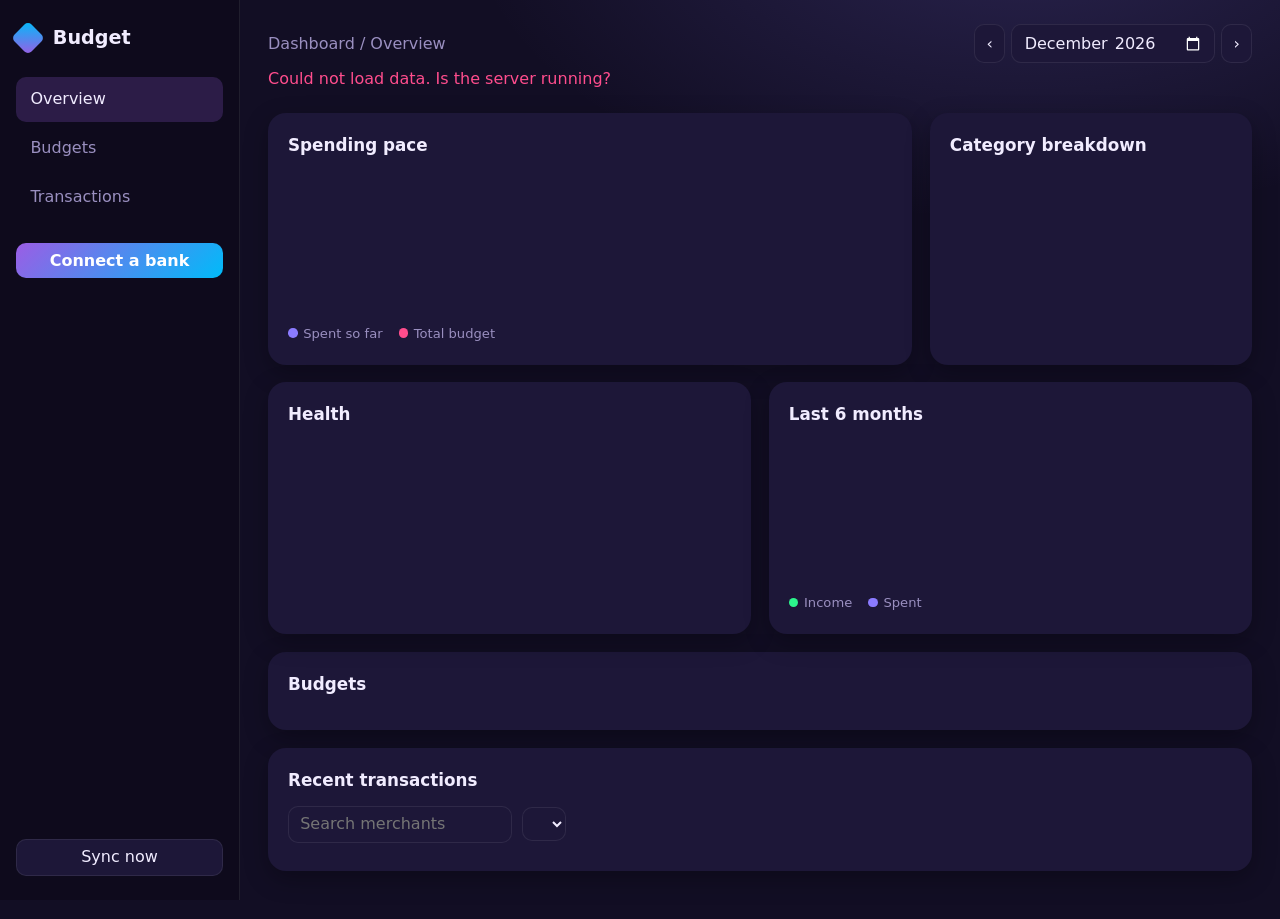
==== web/index.html @ 0046d8db "Initial commit" ====
<!doctype html>
<html lang="en">
<head>
<meta charset="utf-8">
<meta name="viewport" content="width=device-width, initial-scale=1">
<title>Budget</title>
<script src="https://cdn.plaid.com/link/v2/stable/link-initialize.js"></script>
<style>
:root{color-scheme:dark;--bg:#120e24;--card:#1d1738;--ink:#f1ecff;--mute:#9a8fc0;--line:rgba(255,255,255,.08);--ok:#2cf58c;--over:#ff4d8d;--spent:#8b7bff}
*{box-sizing:border-box}html{scroll-behavior:smooth}@media (prefers-reduced-motion:reduce){html{scroll-behavior:auto}}
body{margin:0;min-height:100vh;display:grid;grid-template-columns:15rem 1fr;color:var(--ink);background:radial-gradient(50rem 28rem at 80% -10%,rgba(139,123,255,.2),transparent 70%),var(--bg);font:16px/1.5 system-ui,sans-serif;font-variant-numeric:tabular-nums}
.side{position:sticky;top:0;height:100vh;display:flex;flex-direction:column;gap:1.5rem;padding:1.5rem 1rem;background:rgba(0,0,0,.22);border-right:1px solid var(--line)}
.logo{display:flex;align-items:center;gap:.8rem;font-size:1.2rem;font-weight:700}.logo i{width:1.5rem;height:1.5rem;transform:rotate(45deg);border-radius:5px;background:linear-gradient(135deg,#00bbf9,#9b5de5)}
nav{display:flex;flex-direction:column;gap:.25rem}nav a{color:var(--mute);text-decoration:none;padding:.65rem .9rem;border-radius:10px}nav a:hover,nav a.on{background:rgba(155,93,229,.22);color:var(--ink)}
#connect{background:linear-gradient(135deg,#9b5de5,#00bbf9);border:0;font-weight:600;color:#fff}#sync{margin-top:auto}
main{padding:1.5rem 1.75rem 3rem;min-width:0}
header{display:flex;flex-wrap:wrap;gap:.75rem;align-items:center;justify-content:space-between}.crumb{color:var(--mute)}
input,select,button{font:inherit;color:inherit;background:var(--card);border:1px solid var(--line);border-radius:10px;padding:.35rem .7rem}button{cursor:pointer}button:hover{border-color:var(--spent)}.mo{display:flex;gap:.4rem}
#status{color:var(--over);min-height:1.5rem;margin:.25rem 0}
.card{background:var(--card);border-radius:18px;padding:1.25rem;box-shadow:0 8px 24px rgba(0,0,0,.28);margin:0}
.stats{display:grid;grid-template-columns:repeat(auto-fit,minmax(13rem,1fr));gap:1.1rem}
.stat{display:grid;grid-template-columns:1fr auto;align-items:end}
.stat .ico{grid-column:1/-1;width:2.6rem;height:2.6rem;border-radius:50%;display:grid;place-items:center;font-style:normal;font-weight:700;margin-bottom:.6rem}
.stat b{font-size:1.9rem;line-height:1.15;grid-column:1}.stat span{color:var(--mute);grid-column:1}
.stat em{font-style:normal;font-weight:600;font-size:.9rem;grid-column:1}.stat em.up{color:var(--ok)}.stat em.down{color:var(--over)}
.stat .spark{grid-column:2;grid-row:2/5;align-self:end}
.row{display:grid;gap:1.1rem;margin-top:1.1rem;grid-template-columns:repeat(auto-fit,minmax(20rem,1fr))}.row.r1{grid-template-columns:minmax(0,2fr) minmax(0,1fr)}
h2,figcaption{font-size:1.05rem;font-weight:700;margin:0 0 .8rem}svg{width:100%;height:auto;display:block}
.donutwrap{display:flex;flex-wrap:wrap;gap:1rem;align-items:center}.donutwrap svg{width:10rem;flex:none}
.legend{list-style:none;margin:0;padding:0;flex:1;min-width:8rem}.legend li{display:flex;justify-content:space-between;gap:.5rem;padding:.2rem 0}
.legend li span::before{content:"";display:inline-block;width:.7rem;height:.7rem;border-radius:3px;margin-right:.5rem;background:var(--c)}
.rings{display:flex;flex-wrap:wrap;gap:1rem 2rem;justify-content:space-around}
.ring{display:flex;flex-direction:column;align-items:center;text-align:center;gap:.15rem}.disc{position:relative}
.disc b{position:absolute;inset:0;display:grid;place-items:center;font-size:1.4rem}
.ring strong{margin-top:.4rem;font-size:.95rem}.ring span{color:var(--mute);font-size:.82rem;max-width:11rem}
.arc{filter:drop-shadow(0 0 5px currentColor)}#pace .glow{filter:drop-shadow(0 0 4px var(--spent))}
.key{margin-right:1rem;color:var(--mute);font-size:.82rem}.key::before{content:"";display:inline-block;width:.6rem;height:.6rem;margin-right:.35rem;border-radius:50%;background:var(--c)}
#budgets,#transactions{margin-top:1.1rem}
.brow{margin-bottom:.9rem}.bhead{display:flex;gap:.75rem;align-items:baseline}.bhead span{font-weight:600}.bhead em{font-style:normal;color:var(--mute);font-size:.88rem;margin-left:auto}
.bar{height:.55rem;border-radius:99px;background:rgba(255,255,255,.08);overflow:hidden;margin-top:.3rem}
.bar i{display:block;height:100%;border-radius:99px;background:linear-gradient(90deg,#2cf58c,#00bbf9)}.bar i.over{background:linear-gradient(90deg,#ffa62b,#f72585)}
.link{background:none;border:0;padding:0;color:var(--spent);font-size:.85rem}.link:hover{text-decoration:underline}
.filters{display:flex;flex-wrap:wrap;gap:.6rem;align-items:center;margin-bottom:.5rem}#count{color:var(--mute);font-size:.85rem}
.wrap{overflow-x:auto}table{width:100%;border-collapse:collapse}td{padding:.65rem .6rem;border-bottom:1px solid var(--line)}tr:hover td{background:rgba(255,255,255,.03)}
td.num{text-align:right;white-space:nowrap;font-weight:600}td.in{color:var(--ok)}td.date{color:var(--mute);white-space:nowrap}
.pill{display:inline-block;padding:.1rem .65rem;border-radius:99px;font-size:.8rem;font-weight:600;color:var(--c);background:color-mix(in srgb,var(--c) 20%,transparent)}
:focus-visible{outline:2px solid var(--spent);outline-offset:2px}
@media (max-width:900px){body{grid-template-columns:1fr}.side{position:static;height:auto;flex-direction:row;flex-wrap:wrap;align-items:center}nav{flex-direction:row}#sync{margin:0 0 0 auto}.row.r1{grid-template-columns:1fr}}
</style>
</head>
<body>
<svg width="0" height="0" style="position:absolute" aria-hidden="true"><defs>
<linearGradient id="g-ok" x1="0" y1="0" x2="1" y2="1"><stop offset="0" stop-color="#2cf58c"/><stop offset="1" stop-color="#00bbf9"/></linearGradient>
<linearGradient id="g-over" x1="0" y1="0" x2="1" y2="1"><stop offset="0" stop-color="#ffa62b"/><stop offset=".5" stop-color="#f72585"/><stop offset="1" stop-color="#6d3bff"/></linearGradient>
<linearGradient id="g-spent" x1="0" y1="0" x2="1" y2="1"><stop offset="0" stop-color="#9b5de5"/><stop offset="1" stop-color="#00bbf9"/></linearGradient>
</defs></svg>
<aside class="side">
  <div class="logo"><i></i>Budget</div>
  <nav><a href="#overview" class="on">Overview</a><a href="#budgets">Budgets</a><a href="#transactions">Transactions</a></nav>
  <button id="connect">Connect a bank</button><button id="sync">Sync now</button>
</aside>
<main>
  <header id="overview"><span class="crumb">Dashboard / Overview</span>
    <div class="mo"><button id="prev" aria-label="Previous month">&lsaquo;</button><input type="month" id="month" aria-label="Month"><button id="next" aria-label="Next month">&rsaquo;</button></div>
  </header>
  <p id="status" role="status"></p>
  <section id="stats" class="stats"></section>
  <section class="row r1">
    <figure class="card"><figcaption>Spending pace</figcaption><svg id="pace" role="img" aria-label="Cumulative spending by day"></svg>
      <span class="key" style="--c:var(--spent)">Spent so far</span><span class="key" style="--c:var(--over)">Total budget</span></figure>
    <figure class="card"><figcaption>Category breakdown</figcaption><div class="donutwrap"><svg id="donut" role="img" aria-label="Spending by category"></svg><ul id="legend" class="legend"></ul></div></figure>
  </section>
  <section class="row">
    <div class="card"><h2>Health</h2><div id="rings" class="rings"></div></div>
    <figure class="card"><figcaption>Last 6 months</figcaption><svg id="trend" role="img" aria-label="Income and spending by month"></svg>
      <span class="key" style="--c:var(--ok)">Income</span><span class="key" style="--c:var(--spent)">Spent</span></figure>
  </section>
  <section id="budgets" class="card"><h2>Budgets</h2><div id="cats"></div></section>
  <section id="transactions" class="card"><h2>Recent transactions</h2>
    <div class="filters"><input id="q" type="search" placeholder="Search merchants" aria-label="Search merchants"><select id="cf" aria-label="Filter by category"></select><span id="count"></span></div>
    <div class="wrap"><table><tbody id="txns"></tbody></table></div>
  </section>
</main>
<script>
const $ = s => document.querySelector(s);
const usd = (c, d = 0) => (c / 100).toLocaleString(undefined, {style: 'currency', currency: 'USD', maximumFractionDigits: d, minimumFractionDigits: d});
const pct = p => Math.round(p * 100) + '%';
const sum = a => a.reduce((x, y) => x + y, 0);
const el = (tag, text, cls) => { const e = document.createElement(tag); if (text !== undefined) e.textContent = text; if (cls) e.className = cls; return e; };
const month = $('#month'); month.value = new Date().toISOString().slice(0, 7);
let S = {sum: {categories: []}, tx: [], trends: []};

function ring(title, p, big, small, cls = 'ok', size = 120) {
  const r = size / 2 - 9, c = 2 * Math.PI * r, k = Math.max(0, Math.min(1, p || 0)), h = size / 2;
  const disc = el('div', undefined, 'disc');
  disc.innerHTML = `<svg viewBox="0 0 ${size} ${size}" width="${size}" height="${size}" role="img" aria-label="${Math.round(k * 100)} percent"><circle cx="${h}" cy="${h}" r="${r + 6}" fill="none" stroke-dasharray="1.5 4.5" style="stroke:var(--line)"/><circle cx="${h}" cy="${h}" r="${r}" fill="none" style="stroke:var(--line)" stroke-width="9"/><circle class="arc" cx="${h}" cy="${h}" r="${r}" fill="none" style="stroke:url(#g-${cls});color:var(--${cls})" stroke-width="9" stroke-linecap="round" stroke-dasharray="${c * k} ${c}" transform="rotate(-90 ${h} ${h})"/></svg>`;
  disc.append(el('b', big)); disc.style.width = size + 'px';
  const d = el('div', undefined, 'ring'); d.append(disc, el('strong', title), el('span', small));
  return d;
}

function pace() {
  const [y, m] = month.value.split('-').map(Number), days = new Date(y, m, 0).getDate();
  const daily = Array(days).fill(0);
  for (const x of S.tx) if (x.amount_cents < 0) daily[+x.date.slice(8, 10) - 1] += -x.amount_cents;
  let run = 0; const cum = daily.map(v => run += v);
  const budget = sum(S.sum.categories.map(c => c.budget_cents || 0)), now = new Date();
  const last = now.getFullYear() === y && now.getMonth() + 1 === m ? now.getDate() : days;
  const max = Math.max(cum[last - 1] || 0, budget, 1), W = 360, H = 200, L = 46, B = 24, T = 10, R = 8;
  const X = d => L + (W - L - R) * d / ((days - 1) || 1), Y = v => H - B - (H - B - T) * v / max;
  const path = cum.slice(0, last).map((v, i) => `${i ? 'L' : 'M'}${X(i).toFixed(1)} ${Y(v).toFixed(1)}`).join('');
  const tx = (x, yy, t, a) => `<text x="${x}" y="${yy}" text-anchor="${a}" font-size="10" style="fill:var(--mute)">${t}</text>`;
  $('#pace').setAttribute('viewBox', `0 0 ${W} ${H}`);
  $('#pace').innerHTML = `<line x1="${L}" x2="${W - R}" y1="${H - B}" y2="${H - B}" style="stroke:var(--line)"/>` +
    tx(L - 4, H - B, '$0', 'end') + tx(L - 4, T + 8, usd(max), 'end') + tx(L, H - 8, '1', 'middle') + tx(W - R, H - 8, days, 'middle') +
    (budget ? `<line x1="${L}" x2="${W - R}" y1="${Y(budget)}" y2="${Y(budget)}" stroke-dasharray="5 4" stroke-width="1.5" style="stroke:var(--over)"/>` : '') +
    (path ? `<defs><linearGradient id="pg" x1="0" x2="0" y1="0" y2="1"><stop offset="0" stop-color="#8b7bff" stop-opacity=".4"/><stop offset="1" stop-color="#8b7bff" stop-opacity="0"/></linearGradient></defs><path d="${path}L${X(last - 1).toFixed(1)} ${H - B}L${X(0)} ${H - B}Z" style="fill:url(#pg)"/><path class="glow" d="${path}" fill="none" stroke-width="2.5" stroke-linejoin="round" style="stroke:var(--spent)"/>` : '');
}

function trend() {
  const t = S.trends, W = 360, H = 200, L = 8, B = 24, T = 10;
  if (!t.length) { $('#trend').setAttribute('viewBox', `0 0 ${W} 80`); $('#trend').innerHTML = `<text x="${W / 2}" y="40" text-anchor="middle" font-size="12" style="fill:var(--mute)">No history yet</text>`; return; }
  const max = Math.max(1, ...t.flatMap(r => [r.income_cents, r.spent_cents])), bw = (W - 2 * L) / t.length, h = v => (H - B - T) * v / max;
  $('#trend').setAttribute('viewBox', `0 0 ${W} ${H}`);
  $('#trend').innerHTML = t.map((r, i) => { const x = L + i * bw;
    return `<rect x="${x + bw * .12}" y="${H - B - h(r.income_cents)}" width="${bw * .36}" height="${h(r.income_cents)}" rx="2" style="fill:var(--ok)"/>` +
      `<rect x="${x + bw * .52}" y="${H - B - h(r.spent_cents)}" width="${bw * .36}" height="${h(r.spent_cents)}" rx="2" style="fill:var(--spent)"/>` +
      `<text x="${x + bw / 2}" y="${H - 8}" text-anchor="middle" font-size="10" style="fill:var(--mute)">${r.month.slice(5)}</text>`; }).join('');
}


function txns() {
  const q = $('#q').value.toLowerCase(), cf = $('#cf').value;
  const rows = S.tx.filter(x => (!q || (x.merchant || '').toLowerCase().includes(q)) && (!cf || (x.category || 'Uncategorized') === cf));
  $('#count').textContent = rows.length > 100 ? `Showing 100 of ${rows.length}` : `${rows.length} transactions`;
  $('#txns').replaceChildren(...rows.slice(0, 100).map(x => {  // bank text is untrusted: textContent only
    const tr = el('tr'); tr.append(el('td', x.date, 'date'), el('td', x.merchant), pillCell(x.category || 'Uncategorized'), el('td', usd(x.amount_cents, 2), x.amount_cents > 0 ? 'num in' : 'num'));
    return tr; }));
}

async function setBudget(c) {
  const v = prompt(`Monthly budget for ${c.category}, from ${month.value} onward (dollars)`, c.budget_cents ? c.budget_cents / 100 : '');
  if (v === null || isNaN(parseFloat(v))) return;
  await fetch('/api/budget', {method: 'POST', headers: {'Content-Type': 'application/json'}, body: JSON.stringify({category: c.category, month: month.value, amount: parseFloat(v)})});
  load();
}

async function load() {
  const m = month.value;
  try {
    const [s, tx, tr] = await Promise.all([`/api/summary?month=${m}`, `/api/transactions?month=${m}&limit=2000`, '/api/trends?months=6'].map(u => fetch(u).then(r => r.json())));
    S = {sum: s, tx, trends: tr}; render();
  } catch (e) { $('#status').textContent = 'Could not load data. Is the server running?'; }
}

const shift = n => { const [y, m] = month.value.split('-').map(Number), d = new Date(y, m - 1 + n, 1); month.value = d.getFullYear() + '-' + String(d.getMonth() + 1).padStart(2, '0'); load(); };
$('#prev').onclick = () => shift(-1); $('#next').onclick = () => shift(1);
month.addEventListener('change', load); $('#q').addEventListener('input', txns); $('#cf').addEventListener('change', txns);
(async () => {
  try { await fetch('/api/sync', {method: 'POST'}).then(r => r.json()); }
  catch (e) { $('#status').textContent = 'Sync failed. Check config.toml and the server log.'; }
  load();
})();

const PAL = ['#9b5de5', '#00bbf9', '#ffa62b', '#f72585', '#2cf58c', '#8b7bff', '#ff6b6b', '#c0c8d8'];
const colorOf = n => PAL[Math.abs([...n].reduce((a, ch) => (a * 31 + ch.charCodeAt(0)) | 0, 7)) % PAL.length];
const pillCell = n => { const td = el('td'), p = el('span', n, 'pill'); p.style.setProperty('--c', colorOf(n)); td.append(p); return td; };

function spark(v, col) {
  if (v.length < 2) return '';
  const W = 90, H = 34, mx = Math.max(...v), mn = Math.min(...v), Y = x => H - 3 - (H - 6) * (x - mn) / ((mx - mn) || 1);
  const d = v.map((x, i) => `${i ? 'L' : 'M'}${(i * W / (v.length - 1)).toFixed(1)} ${Y(x).toFixed(1)}`).join('');
  return `<svg viewBox="0 0 ${W} ${H}" width="90" height="34" aria-hidden="true"><path d="${d}L${W} ${H}L0 ${H}Z" fill="${col}" opacity=".18"/><path d="${d}" fill="none" stroke="${col}" stroke-width="2" stroke-linecap="round" stroke-linejoin="round"/></svg>`;
}

function stats() {
  const inc = S.sum.income_cents, sp = S.sum.spent_cents, t = S.trends, i = t.findIndex(r => r.month === month.value), prev = i > 0 ? t[i - 1] : null;
  const delta = (cur, old, goodUp) => { if (!old) return ['', '']; const p = (cur - old) / Math.abs(old); return [(p >= 0 ? '↑ +' : '↓ ') + (p * 100).toFixed(1) + '%', (p >= 0) === goodUp ? 'up' : 'down']; };
  const rate = r => r.income_cents ? (r.income_cents - r.spent_cents) / r.income_cents : 0;
  const cards = [
    ['Income', usd(inc), '↓', '#9b5de5', t.map(r => r.income_cents), delta(inc, prev && prev.income_cents, true)],
    ['Spent', usd(sp), '↑', '#00bbf9', t.map(r => r.spent_cents), delta(sp, prev && prev.spent_cents, false)],
    ['Left over', usd(inc - sp), '=', '#ffa62b', t.map(r => r.income_cents - r.spent_cents), delta(inc - sp, prev && prev.income_cents - prev.spent_cents, true)],
    ['Savings rate', inc ? pct((inc - sp) / inc) : '–', '%', '#f72585', t.map(rate), ['', '']]];
  $('#stats').replaceChildren(...cards.map(([label, val, ico, c, series, [dt, cls]]) => {
    const d = el('div', undefined, 'card stat'), sk = el('div', undefined, 'spark');
    d.innerHTML = `<i class="ico" style="background:${c}">${ico}</i>`; sk.innerHTML = spark(series, c);
    d.append(el('b', val), el('span', label), el('em', dt, cls), sk);
    return d;
  }));
}

function donut() {
  const cats = S.sum.categories.filter(c => c.spent_cents > 0).sort((a, b) => b.spent_cents - a.spent_cents), tot = sum(cats.map(c => c.spent_cents));
  const r = 62, C = 2 * Math.PI * r; let off = 0, segs = '';
  for (const c of cats) {
    const f = c.spent_cents / tot;
    segs += `<circle cx="80" cy="80" r="${r}" fill="none" stroke-width="22" stroke-dasharray="${Math.max(f * C - 2, 0)} ${C}" stroke-dashoffset="${-off * C}" style="stroke:${colorOf(c.category)}" transform="rotate(-90 80 80)"/>`;
    off += f;
  }
  $('#donut').setAttribute('viewBox', '0 0 160 160');
  $('#donut').innerHTML = `<circle cx="80" cy="80" r="${r}" fill="none" stroke-width="22" style="stroke:var(--line)"/>${segs}<text x="80" y="78" text-anchor="middle" font-size="17" font-weight="700" style="fill:var(--ink)">${tot ? usd(tot) : '–'}</text><text x="80" y="96" text-anchor="middle" font-size="10" style="fill:var(--mute)">Spent</text>`;
  $('#legend').replaceChildren(...cats.slice(0, 6).map(c => { const li = el('li'); li.style.setProperty('--c', colorOf(c.category)); li.append(el('span', c.category), el('b', pct(c.spent_cents / tot))); return li; }));
}

function budgets() {
  const g = $('#cats'); g.replaceChildren();
  for (const c of [...S.sum.categories].sort((a, b) => b.spent_cents - a.spent_cents)) {
    const p = c.budget_cents ? c.spent_cents / c.budget_cents : 0, row = el('div', undefined, 'brow'), head = el('div', undefined, 'bhead');
    head.append(el('span', c.category), el('em', c.budget_cents ? `${usd(c.spent_cents)} of ${usd(c.budget_cents)}` : `${usd(c.spent_cents)}, no budget`));
    if (c.category !== 'Uncategorized') { const b = el('button', c.budget_cents ? 'Edit' : 'Set budget', 'link'); b.onclick = () => setBudget(c); head.append(b); }
    const bar = el('div', undefined, 'bar'), f = el('i'); f.style.width = Math.min(100, p * 100) + '%'; if (p > 1) f.className = 'over';
    bar.append(f); row.append(head, bar); g.append(row);
  }
}

function render() {
  const s = S.sum, inc = s.income_cents, sp = s.spent_cents, cats = s.categories;
  const bud = cats.filter(c => c.budget_cents), bT = sum(bud.map(c => c.budget_cents)), bS = sum(bud.map(c => c.spent_cents));
  const unc = (cats.find(c => c.category === 'Uncategorized') || {}).spent_cents || 0;
  $('#rings').replaceChildren(
    bT ? ring('Budget used', bS / bT, pct(bS / bT), `${usd(bS)} of ${usd(bT)}`, bS > bT ? 'over' : 'ok') : ring('Budget used', 0, '–', 'Set a budget below', 'ok'),
    inc ? ring('Savings rate', (inc - sp) / inc, pct((inc - sp) / inc), `${usd(inc - sp)} kept`, inc < sp ? 'over' : 'ok') : ring('Savings rate', 0, '–', 'No income this month', 'ok'),
    sp ? ring('Needs a category', unc / sp, pct(unc / sp), `${usd(unc)} of spending`, unc / sp > .25 ? 'over' : 'spent') : ring('Needs a category', 0, '–', 'No spending yet', 'ok'));
  const cf = $('#cf'), cur = cf.value, names = [...new Set([...cats.map(c => c.category), 'Uncategorized'])].sort();
  cf.replaceChildren(new Option('All categories', ''), ...names.map(n => new Option(n, n))); cf.value = names.includes(cur) ? cur : '';
  stats(); donut(); budgets(); pace(); trend(); txns();
}

$('#sync').onclick = async () => {
  $('#status').textContent = 'Syncing...';
  try { await fetch('/api/sync?force=true', {method: 'POST'}).then(r => r.json()); $('#status').textContent = ''; }
  catch (e) { $('#status').textContent = 'Sync failed. Check config.toml and the server log.'; }
  load();
};

async function connectBank(resume) {
  try {
    let token = resume ? localStorage.getItem('plaid_link_token') : null;
    if (!token) { token = (await fetch('/api/plaid/link-token').then(r => r.json())).link_token; localStorage.setItem('plaid_link_token', token); }
    const cfg = {token, onSuccess: async (pt, meta) => {
      localStorage.removeItem('plaid_link_token');
      await fetch('/api/plaid/exchange', {method: 'POST', headers: {'Content-Type': 'application/json'}, body: JSON.stringify({public_token: pt, institution: meta.institution && meta.institution.name})});
      await fetch('/api/sync?force=true', {method: 'POST'});
      location.replace(location.origin + '/');
    }, onExit: () => { if (resume) location.replace(location.origin + '/'); }};
    if (resume) cfg.receivedRedirectUri = location.href;
    Plaid.create(cfg).open();
  } catch (e) { $('#status').textContent = 'Could not start the bank connection. Check the [plaid] section of config.toml.'; }
}
$('#connect').onclick = () => connectBank(false);
if (location.search.includes('oauth_state_id')) connectBank(true);
</script>
</body>
</html>
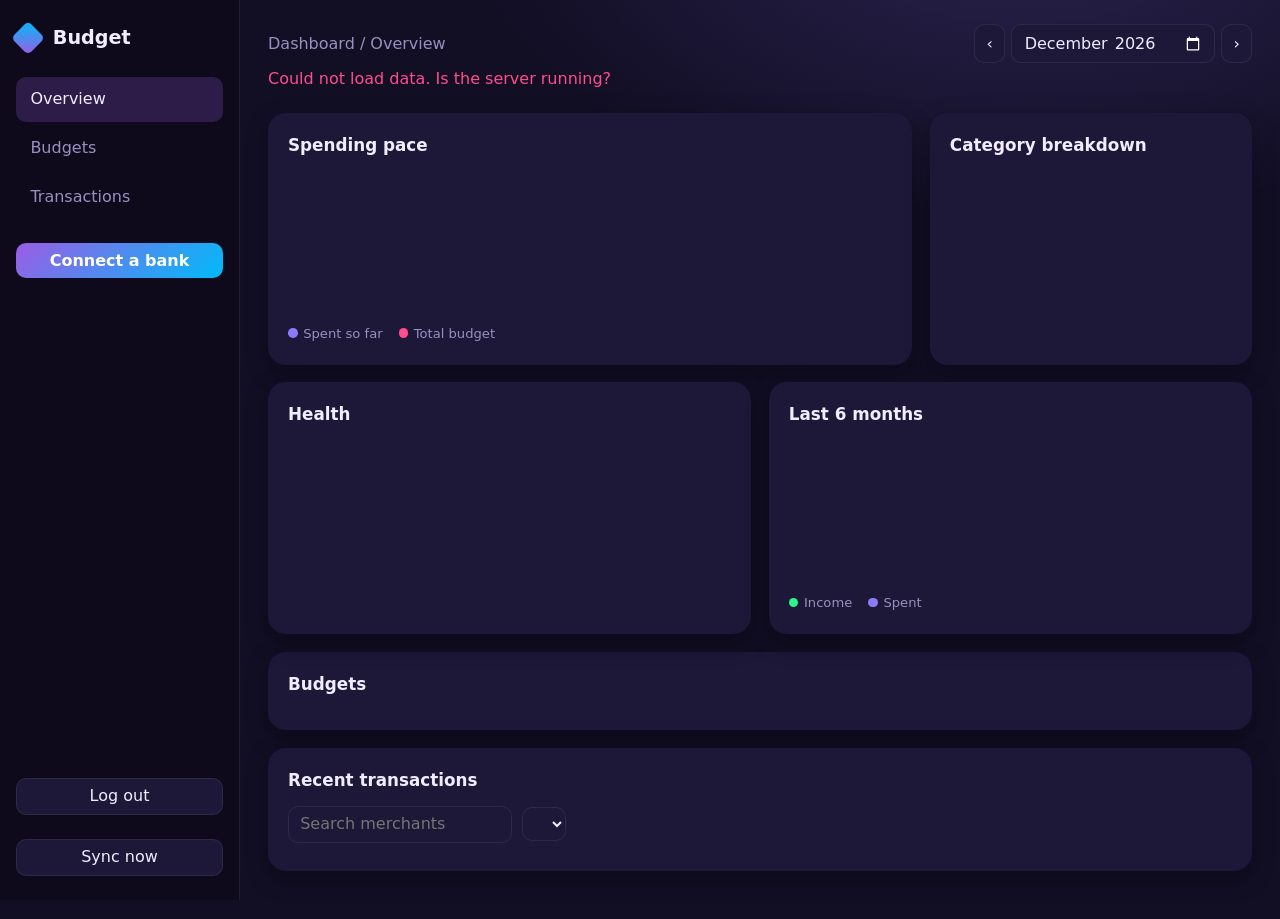
==== commit 46e8779e: "Stage 1: session login with TOTP, per-instance data folder, CSRF checks" ====
--- a/web/index.html
+++ b/web/index.html
@@ -12,7 +12,7 @@
 .side{position:sticky;top:0;height:100vh;display:flex;flex-direction:column;gap:1.5rem;padding:1.5rem 1rem;background:rgba(0,0,0,.22);border-right:1px solid var(--line)}
 .logo{display:flex;align-items:center;gap:.8rem;font-size:1.2rem;font-weight:700}.logo i{width:1.5rem;height:1.5rem;transform:rotate(45deg);border-radius:5px;background:linear-gradient(135deg,#00bbf9,#9b5de5)}
 nav{display:flex;flex-direction:column;gap:.25rem}nav a{color:var(--mute);text-decoration:none;padding:.65rem .9rem;border-radius:10px}nav a:hover,nav a.on{background:rgba(155,93,229,.22);color:var(--ink)}
-#connect{background:linear-gradient(135deg,#9b5de5,#00bbf9);border:0;font-weight:600;color:#fff}#sync{margin-top:auto}
+#connect{background:linear-gradient(135deg,#9b5de5,#00bbf9);border:0;font-weight:600;color:#fff}#logout{margin-top:auto}
 main{padding:1.5rem 1.75rem 3rem;min-width:0}
 header{display:flex;flex-wrap:wrap;gap:.75rem;align-items:center;justify-content:space-between}.crumb{color:var(--mute)}
 input,select,button{font:inherit;color:inherit;background:var(--card);border:1px solid var(--line);border-radius:10px;padding:.35rem .7rem}button{cursor:pointer}button:hover{border-color:var(--spent)}.mo{display:flex;gap:.4rem}
@@ -57,7 +57,7 @@
 <aside class="side">
   <div class="logo"><i></i>Budget</div>
   <nav><a href="#overview" class="on">Overview</a><a href="#budgets">Budgets</a><a href="#transactions">Transactions</a></nav>
-  <button id="connect">Connect a bank</button><button id="sync">Sync now</button>
+  <button id="connect">Connect a bank</button><button id="logout">Log out</button><button id="sync">Sync now</button>
 </aside>
 <main>
   <header id="overview"><span class="crumb">Dashboard / Overview</span>
@@ -82,6 +82,13 @@
   </section>
 </main>
 <script>
+const _fetch = window.fetch;
+window.fetch = async (u, o = {}) => {
+  if (o.method && o.method !== 'GET') o = {...o, headers: {...(o.headers || {}), 'X-Budget': '1'}};
+  const r = await _fetch(u, o);
+  if (r.status === 401) location.href = '/login.html';
+  return r;
+};
 const $ = s => document.querySelector(s);
 const usd = (c, d = 0) => (c / 100).toLocaleString(undefined, {style: 'currency', currency: 'USD', maximumFractionDigits: d, minimumFractionDigits: d});
 const pct = p => Math.round(p * 100) + '%';
@@ -227,6 +234,7 @@
   stats(); donut(); budgets(); pace(); trend(); txns();
 }
 
+$('#logout').onclick = async () => { await fetch('/api/logout', {method: 'POST'}); location.href = '/login.html'; };
 $('#sync').onclick = async () => {
   $('#status').textContent = 'Syncing...';
   try { await fetch('/api/sync?force=true', {method: 'POST'}).then(r => r.json()); $('#status').textContent = ''; }
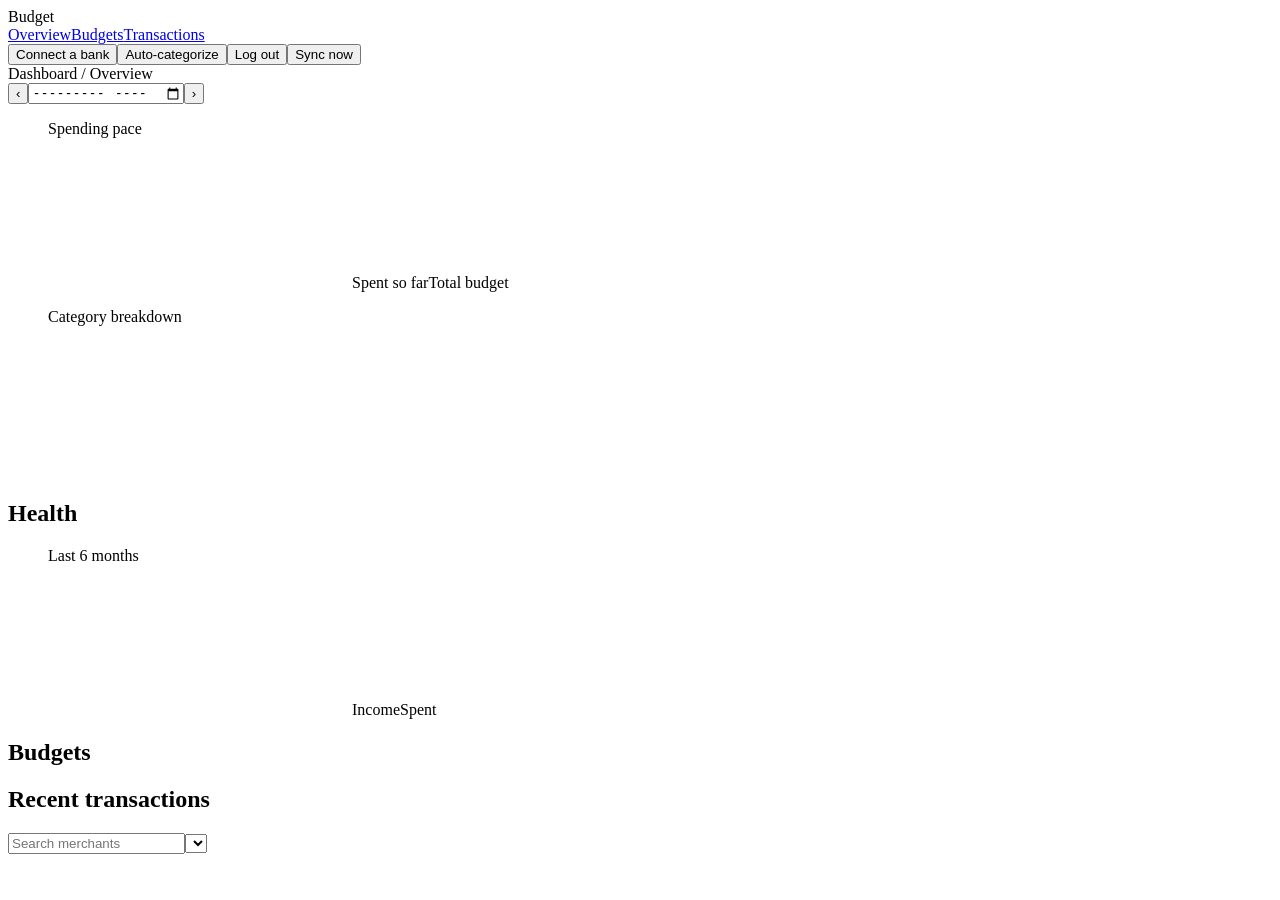
==== commit 9f7a0f25: "Categories, Auto-categorize button, click to fix" ====
--- a/web/index.html
+++ b/web/index.html
@@ -5,48 +5,7 @@
 <meta name="viewport" content="width=device-width, initial-scale=1">
 <title>Budget</title>
 <script src="https://cdn.plaid.com/link/v2/stable/link-initialize.js"></script>
-<style>
-:root{color-scheme:dark;--bg:#120e24;--card:#1d1738;--ink:#f1ecff;--mute:#9a8fc0;--line:rgba(255,255,255,.08);--ok:#2cf58c;--over:#ff4d8d;--spent:#8b7bff}
-*{box-sizing:border-box}html{scroll-behavior:smooth}@media (prefers-reduced-motion:reduce){html{scroll-behavior:auto}}
-body{margin:0;min-height:100vh;display:grid;grid-template-columns:15rem 1fr;color:var(--ink);background:radial-gradient(50rem 28rem at 80% -10%,rgba(139,123,255,.2),transparent 70%),var(--bg);font:16px/1.5 system-ui,sans-serif;font-variant-numeric:tabular-nums}
-.side{position:sticky;top:0;height:100vh;display:flex;flex-direction:column;gap:1.5rem;padding:1.5rem 1rem;background:rgba(0,0,0,.22);border-right:1px solid var(--line)}
-.logo{display:flex;align-items:center;gap:.8rem;font-size:1.2rem;font-weight:700}.logo i{width:1.5rem;height:1.5rem;transform:rotate(45deg);border-radius:5px;background:linear-gradient(135deg,#00bbf9,#9b5de5)}
-nav{display:flex;flex-direction:column;gap:.25rem}nav a{color:var(--mute);text-decoration:none;padding:.65rem .9rem;border-radius:10px}nav a:hover,nav a.on{background:rgba(155,93,229,.22);color:var(--ink)}
-#connect{background:linear-gradient(135deg,#9b5de5,#00bbf9);border:0;font-weight:600;color:#fff}#logout{margin-top:auto}
-main{padding:1.5rem 1.75rem 3rem;min-width:0}
-header{display:flex;flex-wrap:wrap;gap:.75rem;align-items:center;justify-content:space-between}.crumb{color:var(--mute)}
-input,select,button{font:inherit;color:inherit;background:var(--card);border:1px solid var(--line);border-radius:10px;padding:.35rem .7rem}button{cursor:pointer}button:hover{border-color:var(--spent)}.mo{display:flex;gap:.4rem}
-#status{color:var(--over);min-height:1.5rem;margin:.25rem 0}
-.card{background:var(--card);border-radius:18px;padding:1.25rem;box-shadow:0 8px 24px rgba(0,0,0,.28);margin:0}
-.stats{display:grid;grid-template-columns:repeat(auto-fit,minmax(13rem,1fr));gap:1.1rem}
-.stat{display:grid;grid-template-columns:1fr auto;align-items:end}
-.stat .ico{grid-column:1/-1;width:2.6rem;height:2.6rem;border-radius:50%;display:grid;place-items:center;font-style:normal;font-weight:700;margin-bottom:.6rem}
-.stat b{font-size:1.9rem;line-height:1.15;grid-column:1}.stat span{color:var(--mute);grid-column:1}
-.stat em{font-style:normal;font-weight:600;font-size:.9rem;grid-column:1}.stat em.up{color:var(--ok)}.stat em.down{color:var(--over)}
-.stat .spark{grid-column:2;grid-row:2/5;align-self:end}
-.row{display:grid;gap:1.1rem;margin-top:1.1rem;grid-template-columns:repeat(auto-fit,minmax(20rem,1fr))}.row.r1{grid-template-columns:minmax(0,2fr) minmax(0,1fr)}
-h2,figcaption{font-size:1.05rem;font-weight:700;margin:0 0 .8rem}svg{width:100%;height:auto;display:block}
-.donutwrap{display:flex;flex-wrap:wrap;gap:1rem;align-items:center}.donutwrap svg{width:10rem;flex:none}
-.legend{list-style:none;margin:0;padding:0;flex:1;min-width:8rem}.legend li{display:flex;justify-content:space-between;gap:.5rem;padding:.2rem 0}
-.legend li span::before{content:"";display:inline-block;width:.7rem;height:.7rem;border-radius:3px;margin-right:.5rem;background:var(--c)}
-.rings{display:flex;flex-wrap:wrap;gap:1rem 2rem;justify-content:space-around}
-.ring{display:flex;flex-direction:column;align-items:center;text-align:center;gap:.15rem}.disc{position:relative}
-.disc b{position:absolute;inset:0;display:grid;place-items:center;font-size:1.4rem}
-.ring strong{margin-top:.4rem;font-size:.95rem}.ring span{color:var(--mute);font-size:.82rem;max-width:11rem}
-.arc{filter:drop-shadow(0 0 5px currentColor)}#pace .glow{filter:drop-shadow(0 0 4px var(--spent))}
-.key{margin-right:1rem;color:var(--mute);font-size:.82rem}.key::before{content:"";display:inline-block;width:.6rem;height:.6rem;margin-right:.35rem;border-radius:50%;background:var(--c)}
-#budgets,#transactions{margin-top:1.1rem}
-.brow{margin-bottom:.9rem}.bhead{display:flex;gap:.75rem;align-items:baseline}.bhead span{font-weight:600}.bhead em{font-style:normal;color:var(--mute);font-size:.88rem;margin-left:auto}
-.bar{height:.55rem;border-radius:99px;background:rgba(255,255,255,.08);overflow:hidden;margin-top:.3rem}
-.bar i{display:block;height:100%;border-radius:99px;background:linear-gradient(90deg,#2cf58c,#00bbf9)}.bar i.over{background:linear-gradient(90deg,#ffa62b,#f72585)}
-.link{background:none;border:0;padding:0;color:var(--spent);font-size:.85rem}.link:hover{text-decoration:underline}
-.filters{display:flex;flex-wrap:wrap;gap:.6rem;align-items:center;margin-bottom:.5rem}#count{color:var(--mute);font-size:.85rem}
-.wrap{overflow-x:auto}table{width:100%;border-collapse:collapse}td{padding:.65rem .6rem;border-bottom:1px solid var(--line)}tr:hover td{background:rgba(255,255,255,.03)}
-td.num{text-align:right;white-space:nowrap;font-weight:600}td.in{color:var(--ok)}td.date{color:var(--mute);white-space:nowrap}
-.pill{display:inline-block;padding:.1rem .65rem;border-radius:99px;font-size:.8rem;font-weight:600;color:var(--c);background:color-mix(in srgb,var(--c) 20%,transparent)}
-:focus-visible{outline:2px solid var(--spent);outline-offset:2px}
-@media (max-width:900px){body{grid-template-columns:1fr}.side{position:static;height:auto;flex-direction:row;flex-wrap:wrap;align-items:center}nav{flex-direction:row}#sync{margin:0 0 0 auto}.row.r1{grid-template-columns:1fr}}
-</style>
+<link rel="stylesheet" href="/app.css">
 </head>
 <body>
 <svg width="0" height="0" style="position:absolute" aria-hidden="true"><defs>
@@ -57,7 +16,7 @@
 <aside class="side">
   <div class="logo"><i></i>Budget</div>
   <nav><a href="#overview" class="on">Overview</a><a href="#budgets">Budgets</a><a href="#transactions">Transactions</a></nav>
-  <button id="connect">Connect a bank</button><button id="logout">Log out</button><button id="sync">Sync now</button>
+  <button id="connect">Connect a bank</button><button id="recat">Auto-categorize</button><button id="logout">Log out</button><button id="sync">Sync now</button>
 </aside>
 <main>
   <header id="overview"><span class="crumb">Dashboard / Overview</span>
@@ -81,183 +40,6 @@
     <div class="wrap"><table><tbody id="txns"></tbody></table></div>
   </section>
 </main>
-<script>
-const _fetch = window.fetch;
-window.fetch = async (u, o = {}) => {
-  if (o.method && o.method !== 'GET') o = {...o, headers: {...(o.headers || {}), 'X-Budget': '1'}};
-  const r = await _fetch(u, o);
-  if (r.status === 401) location.href = '/login.html';
-  return r;
-};
-const $ = s => document.querySelector(s);
-const usd = (c, d = 0) => (c / 100).toLocaleString(undefined, {style: 'currency', currency: 'USD', maximumFractionDigits: d, minimumFractionDigits: d});
-const pct = p => Math.round(p * 100) + '%';
-const sum = a => a.reduce((x, y) => x + y, 0);
-const el = (tag, text, cls) => { const e = document.createElement(tag); if (text !== undefined) e.textContent = text; if (cls) e.className = cls; return e; };
-const month = $('#month'); month.value = new Date().toISOString().slice(0, 7);
-let S = {sum: {categories: []}, tx: [], trends: []};
-
-function ring(title, p, big, small, cls = 'ok', size = 120) {
-  const r = size / 2 - 9, c = 2 * Math.PI * r, k = Math.max(0, Math.min(1, p || 0)), h = size / 2;
-  const disc = el('div', undefined, 'disc');
-  disc.innerHTML = `<svg viewBox="0 0 ${size} ${size}" width="${size}" height="${size}" role="img" aria-label="${Math.round(k * 100)} percent"><circle cx="${h}" cy="${h}" r="${r + 6}" fill="none" stroke-dasharray="1.5 4.5" style="stroke:var(--line)"/><circle cx="${h}" cy="${h}" r="${r}" fill="none" style="stroke:var(--line)" stroke-width="9"/><circle class="arc" cx="${h}" cy="${h}" r="${r}" fill="none" style="stroke:url(#g-${cls});color:var(--${cls})" stroke-width="9" stroke-linecap="round" stroke-dasharray="${c * k} ${c}" transform="rotate(-90 ${h} ${h})"/></svg>`;
-  disc.append(el('b', big)); disc.style.width = size + 'px';
-  const d = el('div', undefined, 'ring'); d.append(disc, el('strong', title), el('span', small));
-  return d;
-}
-
-function pace() {
-  const [y, m] = month.value.split('-').map(Number), days = new Date(y, m, 0).getDate();
-  const daily = Array(days).fill(0);
-  for (const x of S.tx) if (x.amount_cents < 0) daily[+x.date.slice(8, 10) - 1] += -x.amount_cents;
-  let run = 0; const cum = daily.map(v => run += v);
-  const budget = sum(S.sum.categories.map(c => c.budget_cents || 0)), now = new Date();
-  const last = now.getFullYear() === y && now.getMonth() + 1 === m ? now.getDate() : days;
-  const max = Math.max(cum[last - 1] || 0, budget, 1), W = 360, H = 200, L = 46, B = 24, T = 10, R = 8;
-  const X = d => L + (W - L - R) * d / ((days - 1) || 1), Y = v => H - B - (H - B - T) * v / max;
-  const path = cum.slice(0, last).map((v, i) => `${i ? 'L' : 'M'}${X(i).toFixed(1)} ${Y(v).toFixed(1)}`).join('');
-  const tx = (x, yy, t, a) => `<text x="${x}" y="${yy}" text-anchor="${a}" font-size="10" style="fill:var(--mute)">${t}</text>`;
-  $('#pace').setAttribute('viewBox', `0 0 ${W} ${H}`);
-  $('#pace').innerHTML = `<line x1="${L}" x2="${W - R}" y1="${H - B}" y2="${H - B}" style="stroke:var(--line)"/>` +
-    tx(L - 4, H - B, '$0', 'end') + tx(L - 4, T + 8, usd(max), 'end') + tx(L, H - 8, '1', 'middle') + tx(W - R, H - 8, days, 'middle') +
-    (budget ? `<line x1="${L}" x2="${W - R}" y1="${Y(budget)}" y2="${Y(budget)}" stroke-dasharray="5 4" stroke-width="1.5" style="stroke:var(--over)"/>` : '') +
-    (path ? `<defs><linearGradient id="pg" x1="0" x2="0" y1="0" y2="1"><stop offset="0" stop-color="#8b7bff" stop-opacity=".4"/><stop offset="1" stop-color="#8b7bff" stop-opacity="0"/></linearGradient></defs><path d="${path}L${X(last - 1).toFixed(1)} ${H - B}L${X(0)} ${H - B}Z" style="fill:url(#pg)"/><path class="glow" d="${path}" fill="none" stroke-width="2.5" stroke-linejoin="round" style="stroke:var(--spent)"/>` : '');
-}
-
-function trend() {
-  const t = S.trends, W = 360, H = 200, L = 8, B = 24, T = 10;
-  if (!t.length) { $('#trend').setAttribute('viewBox', `0 0 ${W} 80`); $('#trend').innerHTML = `<text x="${W / 2}" y="40" text-anchor="middle" font-size="12" style="fill:var(--mute)">No history yet</text>`; return; }
-  const max = Math.max(1, ...t.flatMap(r => [r.income_cents, r.spent_cents])), bw = (W - 2 * L) / t.length, h = v => (H - B - T) * v / max;
-  $('#trend').setAttribute('viewBox', `0 0 ${W} ${H}`);
-  $('#trend').innerHTML = t.map((r, i) => { const x = L + i * bw;
-    return `<rect x="${x + bw * .12}" y="${H - B - h(r.income_cents)}" width="${bw * .36}" height="${h(r.income_cents)}" rx="2" style="fill:var(--ok)"/>` +
-      `<rect x="${x + bw * .52}" y="${H - B - h(r.spent_cents)}" width="${bw * .36}" height="${h(r.spent_cents)}" rx="2" style="fill:var(--spent)"/>` +
-      `<text x="${x + bw / 2}" y="${H - 8}" text-anchor="middle" font-size="10" style="fill:var(--mute)">${r.month.slice(5)}</text>`; }).join('');
-}
-
-
-function txns() {
-  const q = $('#q').value.toLowerCase(), cf = $('#cf').value;
-  const rows = S.tx.filter(x => (!q || (x.merchant || '').toLowerCase().includes(q)) && (!cf || (x.category || 'Uncategorized') === cf));
-  $('#count').textContent = rows.length > 100 ? `Showing 100 of ${rows.length}` : `${rows.length} transactions`;
-  $('#txns').replaceChildren(...rows.slice(0, 100).map(x => {  // bank text is untrusted: textContent only
-    const tr = el('tr'); tr.append(el('td', x.date, 'date'), el('td', x.merchant), pillCell(x.category || 'Uncategorized'), el('td', usd(x.amount_cents, 2), x.amount_cents > 0 ? 'num in' : 'num'));
-    return tr; }));
-}
-
-async function setBudget(c) {
-  const v = prompt(`Monthly budget for ${c.category}, from ${month.value} onward (dollars)`, c.budget_cents ? c.budget_cents / 100 : '');
-  if (v === null || isNaN(parseFloat(v))) return;
-  await fetch('/api/budget', {method: 'POST', headers: {'Content-Type': 'application/json'}, body: JSON.stringify({category: c.category, month: month.value, amount: parseFloat(v)})});
-  load();
-}
-
-async function load() {
-  const m = month.value;
-  try {
-    const [s, tx, tr] = await Promise.all([`/api/summary?month=${m}`, `/api/transactions?month=${m}&limit=2000`, '/api/trends?months=6'].map(u => fetch(u).then(r => r.json())));
-    S = {sum: s, tx, trends: tr}; render();
-  } catch (e) { $('#status').textContent = 'Could not load data. Is the server running?'; }
-}
-
-const shift = n => { const [y, m] = month.value.split('-').map(Number), d = new Date(y, m - 1 + n, 1); month.value = d.getFullYear() + '-' + String(d.getMonth() + 1).padStart(2, '0'); load(); };
-$('#prev').onclick = () => shift(-1); $('#next').onclick = () => shift(1);
-month.addEventListener('change', load); $('#q').addEventListener('input', txns); $('#cf').addEventListener('change', txns);
-(async () => {
-  try { await fetch('/api/sync', {method: 'POST'}).then(r => r.json()); }
-  catch (e) { $('#status').textContent = 'Sync failed. Check config.toml and the server log.'; }
-  load();
-})();
-
-const PAL = ['#9b5de5', '#00bbf9', '#ffa62b', '#f72585', '#2cf58c', '#8b7bff', '#ff6b6b', '#c0c8d8'];
-const colorOf = n => PAL[Math.abs([...n].reduce((a, ch) => (a * 31 + ch.charCodeAt(0)) | 0, 7)) % PAL.length];
-const pillCell = n => { const td = el('td'), p = el('span', n, 'pill'); p.style.setProperty('--c', colorOf(n)); td.append(p); return td; };
-
-function spark(v, col) {
-  if (v.length < 2) return '';
-  const W = 90, H = 34, mx = Math.max(...v), mn = Math.min(...v), Y = x => H - 3 - (H - 6) * (x - mn) / ((mx - mn) || 1);
-  const d = v.map((x, i) => `${i ? 'L' : 'M'}${(i * W / (v.length - 1)).toFixed(1)} ${Y(x).toFixed(1)}`).join('');
-  return `<svg viewBox="0 0 ${W} ${H}" width="90" height="34" aria-hidden="true"><path d="${d}L${W} ${H}L0 ${H}Z" fill="${col}" opacity=".18"/><path d="${d}" fill="none" stroke="${col}" stroke-width="2" stroke-linecap="round" stroke-linejoin="round"/></svg>`;
-}
-
-function stats() {
-  const inc = S.sum.income_cents, sp = S.sum.spent_cents, t = S.trends, i = t.findIndex(r => r.month === month.value), prev = i > 0 ? t[i - 1] : null;
-  const delta = (cur, old, goodUp) => { if (!old) return ['', '']; const p = (cur - old) / Math.abs(old); return [(p >= 0 ? '↑ +' : '↓ ') + (p * 100).toFixed(1) + '%', (p >= 0) === goodUp ? 'up' : 'down']; };
-  const rate = r => r.income_cents ? (r.income_cents - r.spent_cents) / r.income_cents : 0;
-  const cards = [
-    ['Income', usd(inc), '↓', '#9b5de5', t.map(r => r.income_cents), delta(inc, prev && prev.income_cents, true)],
-    ['Spent', usd(sp), '↑', '#00bbf9', t.map(r => r.spent_cents), delta(sp, prev && prev.spent_cents, false)],
-    ['Left over', usd(inc - sp), '=', '#ffa62b', t.map(r => r.income_cents - r.spent_cents), delta(inc - sp, prev && prev.income_cents - prev.spent_cents, true)],
-    ['Savings rate', inc ? pct((inc - sp) / inc) : '–', '%', '#f72585', t.map(rate), ['', '']]];
-  $('#stats').replaceChildren(...cards.map(([label, val, ico, c, series, [dt, cls]]) => {
-    const d = el('div', undefined, 'card stat'), sk = el('div', undefined, 'spark');
-    d.innerHTML = `<i class="ico" style="background:${c}">${ico}</i>`; sk.innerHTML = spark(series, c);
-    d.append(el('b', val), el('span', label), el('em', dt, cls), sk);
-    return d;
-  }));
-}
-
-function donut() {
-  const cats = S.sum.categories.filter(c => c.spent_cents > 0).sort((a, b) => b.spent_cents - a.spent_cents), tot = sum(cats.map(c => c.spent_cents));
-  const r = 62, C = 2 * Math.PI * r; let off = 0, segs = '';
-  for (const c of cats) {
-    const f = c.spent_cents / tot;
-    segs += `<circle cx="80" cy="80" r="${r}" fill="none" stroke-width="22" stroke-dasharray="${Math.max(f * C - 2, 0)} ${C}" stroke-dashoffset="${-off * C}" style="stroke:${colorOf(c.category)}" transform="rotate(-90 80 80)"/>`;
-    off += f;
-  }
-  $('#donut').setAttribute('viewBox', '0 0 160 160');
-  $('#donut').innerHTML = `<circle cx="80" cy="80" r="${r}" fill="none" stroke-width="22" style="stroke:var(--line)"/>${segs}<text x="80" y="78" text-anchor="middle" font-size="17" font-weight="700" style="fill:var(--ink)">${tot ? usd(tot) : '–'}</text><text x="80" y="96" text-anchor="middle" font-size="10" style="fill:var(--mute)">Spent</text>`;
-  $('#legend').replaceChildren(...cats.slice(0, 6).map(c => { const li = el('li'); li.style.setProperty('--c', colorOf(c.category)); li.append(el('span', c.category), el('b', pct(c.spent_cents / tot))); return li; }));
-}
-
-function budgets() {
-  const g = $('#cats'); g.replaceChildren();
-  for (const c of [...S.sum.categories].sort((a, b) => b.spent_cents - a.spent_cents)) {
-    const p = c.budget_cents ? c.spent_cents / c.budget_cents : 0, row = el('div', undefined, 'brow'), head = el('div', undefined, 'bhead');
-    head.append(el('span', c.category), el('em', c.budget_cents ? `${usd(c.spent_cents)} of ${usd(c.budget_cents)}` : `${usd(c.spent_cents)}, no budget`));
-    if (c.category !== 'Uncategorized') { const b = el('button', c.budget_cents ? 'Edit' : 'Set budget', 'link'); b.onclick = () => setBudget(c); head.append(b); }
-    const bar = el('div', undefined, 'bar'), f = el('i'); f.style.width = Math.min(100, p * 100) + '%'; if (p > 1) f.className = 'over';
-    bar.append(f); row.append(head, bar); g.append(row);
-  }
-}
-
-function render() {
-  const s = S.sum, inc = s.income_cents, sp = s.spent_cents, cats = s.categories;
-  const bud = cats.filter(c => c.budget_cents), bT = sum(bud.map(c => c.budget_cents)), bS = sum(bud.map(c => c.spent_cents));
-  const unc = (cats.find(c => c.category === 'Uncategorized') || {}).spent_cents || 0;
-  $('#rings').replaceChildren(
-    bT ? ring('Budget used', bS / bT, pct(bS / bT), `${usd(bS)} of ${usd(bT)}`, bS > bT ? 'over' : 'ok') : ring('Budget used', 0, '–', 'Set a budget below', 'ok'),
-    inc ? ring('Savings rate', (inc - sp) / inc, pct((inc - sp) / inc), `${usd(inc - sp)} kept`, inc < sp ? 'over' : 'ok') : ring('Savings rate', 0, '–', 'No income this month', 'ok'),
-    sp ? ring('Needs a category', unc / sp, pct(unc / sp), `${usd(unc)} of spending`, unc / sp > .25 ? 'over' : 'spent') : ring('Needs a category', 0, '–', 'No spending yet', 'ok'));
-  const cf = $('#cf'), cur = cf.value, names = [...new Set([...cats.map(c => c.category), 'Uncategorized'])].sort();
-  cf.replaceChildren(new Option('All categories', ''), ...names.map(n => new Option(n, n))); cf.value = names.includes(cur) ? cur : '';
-  stats(); donut(); budgets(); pace(); trend(); txns();
-}
-
-$('#logout').onclick = async () => { await fetch('/api/logout', {method: 'POST'}); location.href = '/login.html'; };
-$('#sync').onclick = async () => {
-  $('#status').textContent = 'Syncing...';
-  try { await fetch('/api/sync?force=true', {method: 'POST'}).then(r => r.json()); $('#status').textContent = ''; }
-  catch (e) { $('#status').textContent = 'Sync failed. Check config.toml and the server log.'; }
-  load();
-};
-
-async function connectBank(resume) {
-  try {
-    let token = resume ? localStorage.getItem('plaid_link_token') : null;
-    if (!token) { token = (await fetch('/api/plaid/link-token').then(r => r.json())).link_token; localStorage.setItem('plaid_link_token', token); }
-    const cfg = {token, onSuccess: async (pt, meta) => {
-      localStorage.removeItem('plaid_link_token');
-      await fetch('/api/plaid/exchange', {method: 'POST', headers: {'Content-Type': 'application/json'}, body: JSON.stringify({public_token: pt, institution: meta.institution && meta.institution.name})});
-      await fetch('/api/sync?force=true', {method: 'POST'});
-      location.replace(location.origin + '/');
-    }, onExit: () => { if (resume) location.replace(location.origin + '/'); }};
-    if (resume) cfg.receivedRedirectUri = location.href;
-    Plaid.create(cfg).open();
-  } catch (e) { $('#status').textContent = 'Could not start the bank connection. Check the [plaid] section of config.toml.'; }
-}
-$('#connect').onclick = () => connectBank(false);
-if (location.search.includes('oauth_state_id')) connectBank(true);
-</script>
+<script src="/app.js"></script>
 </body>
 </html>
